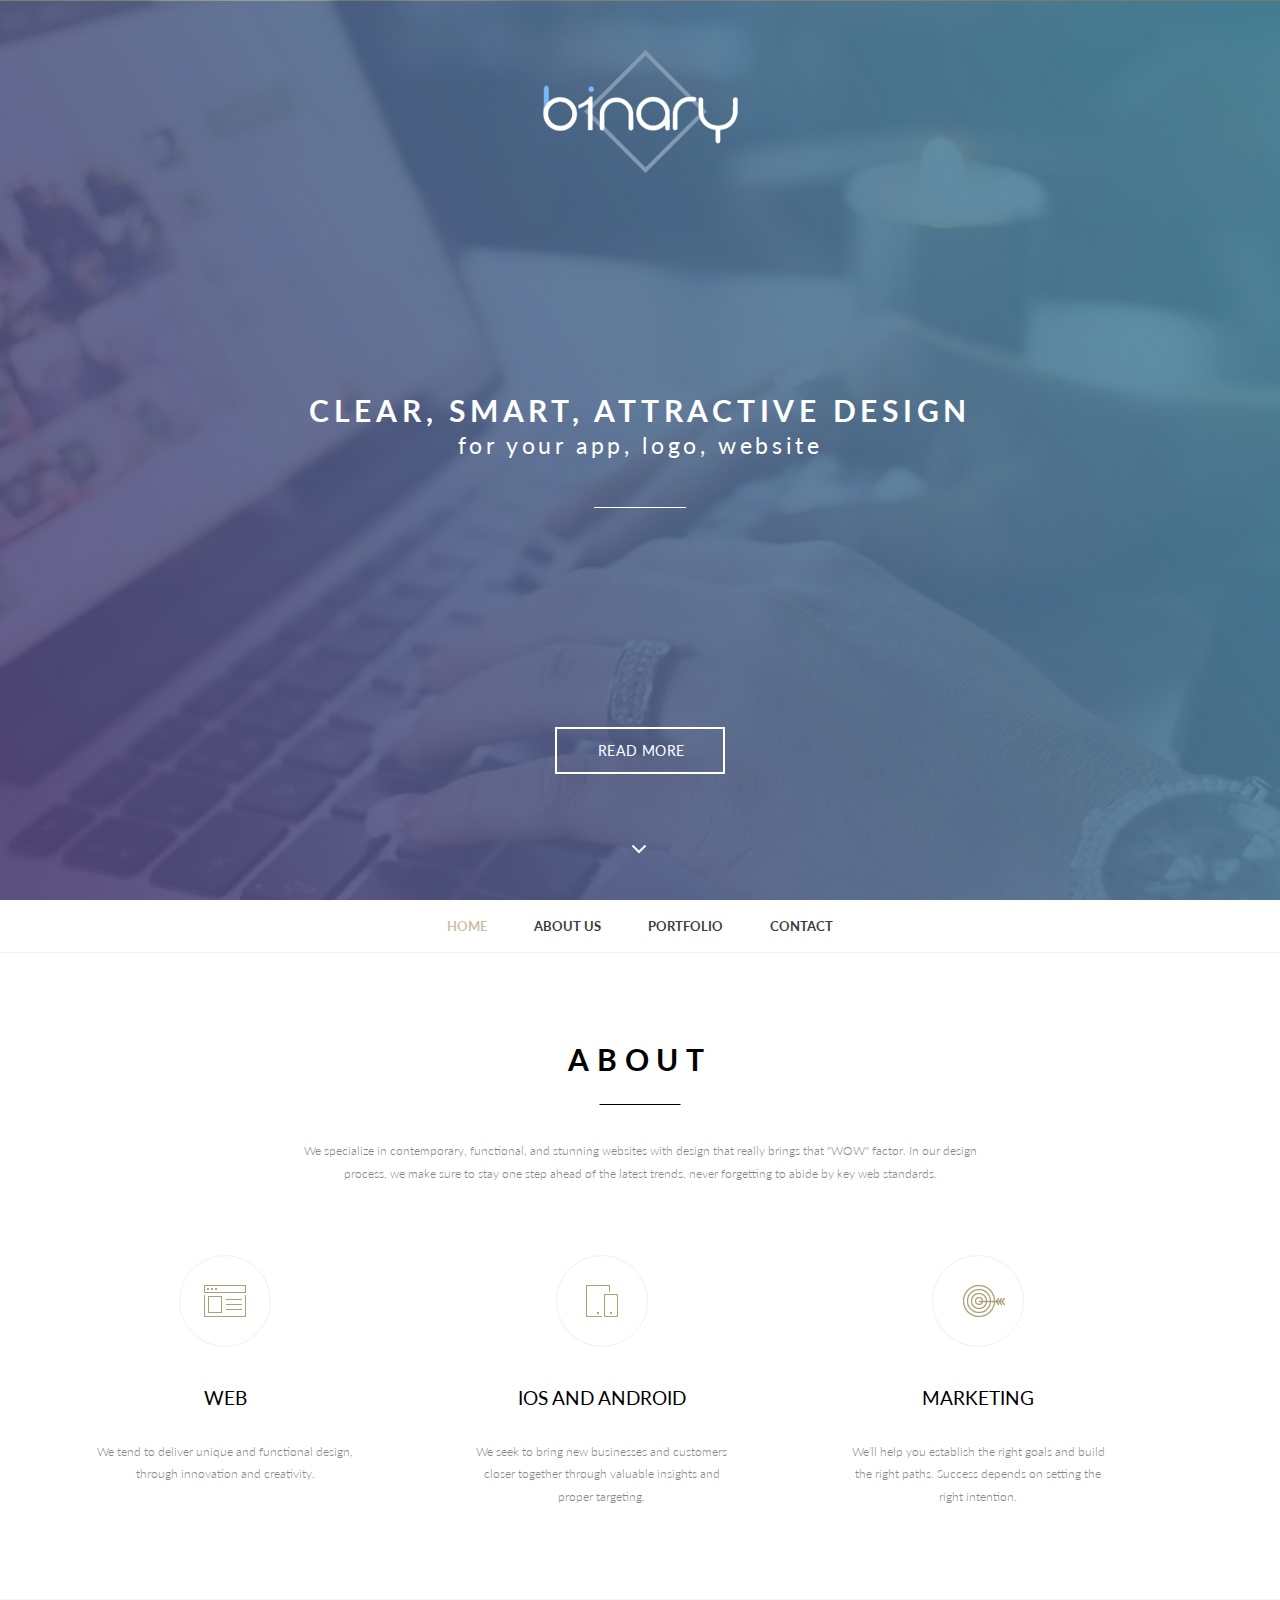
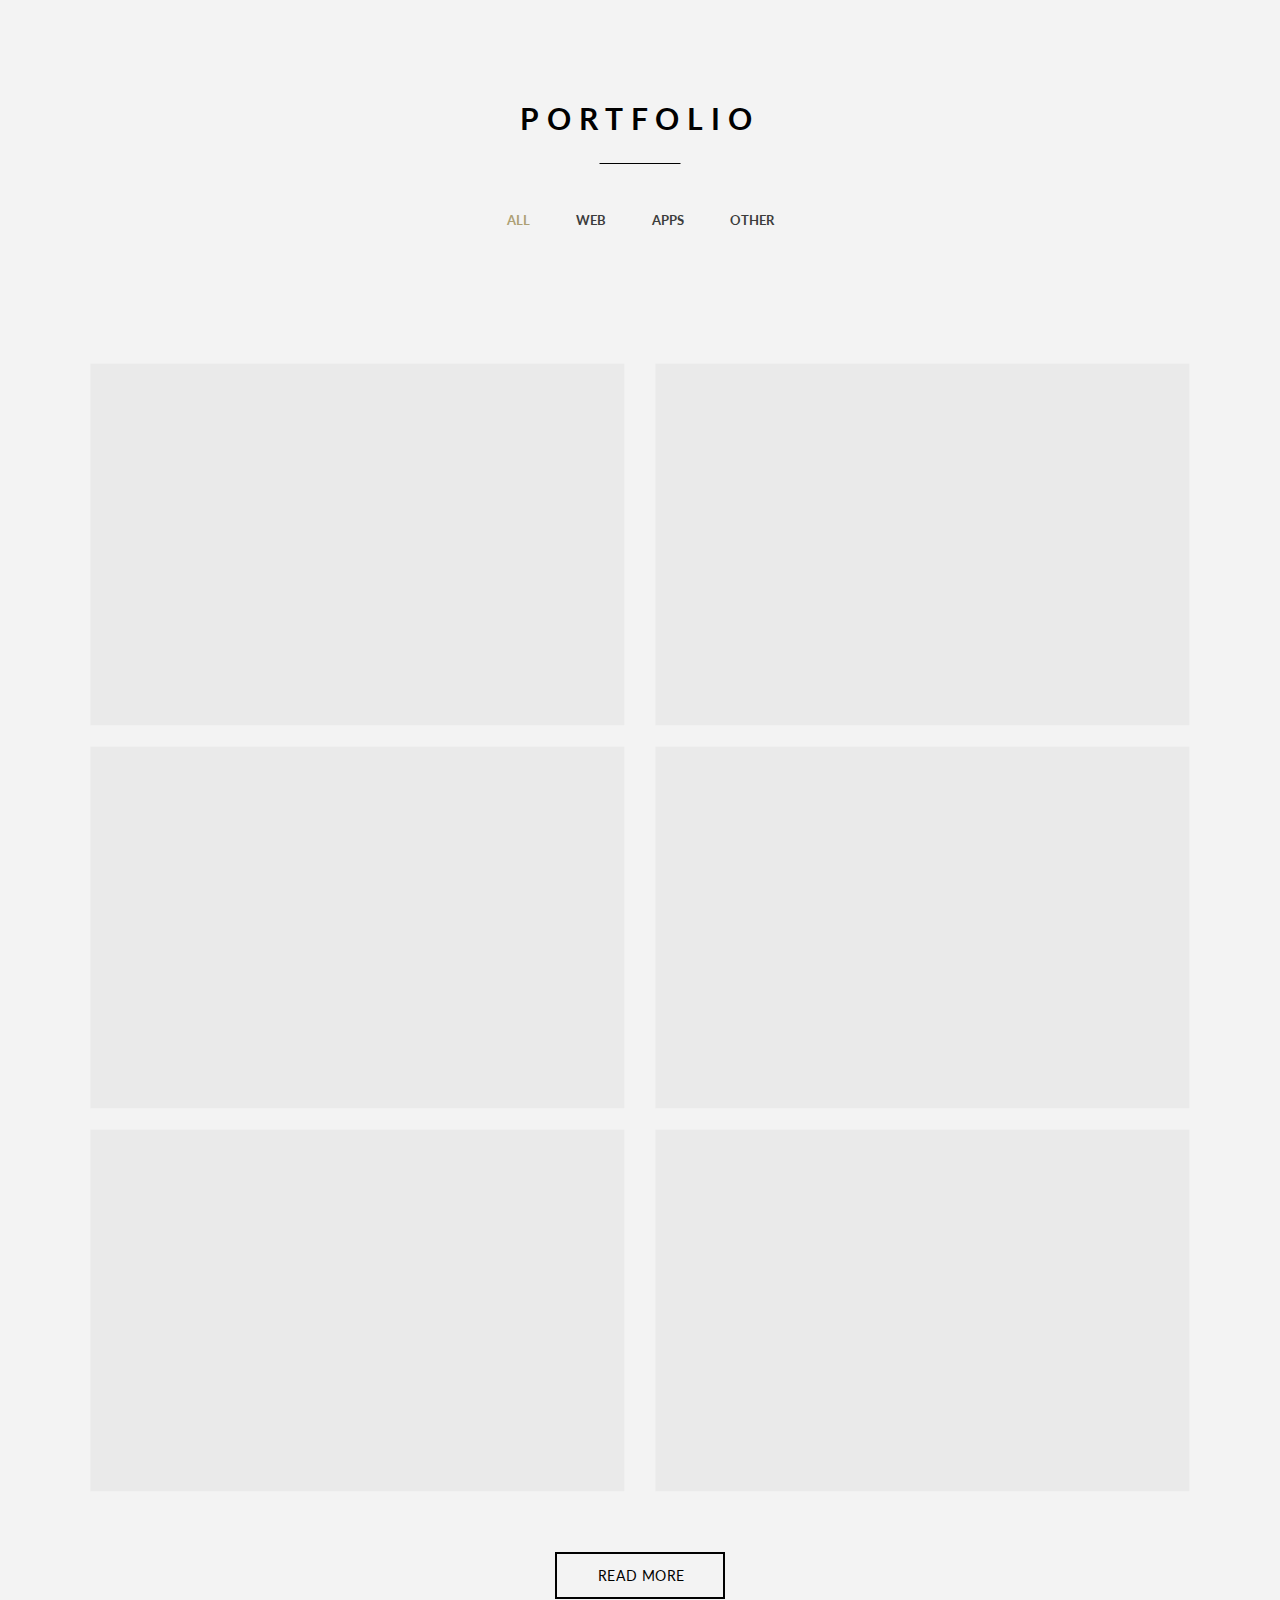
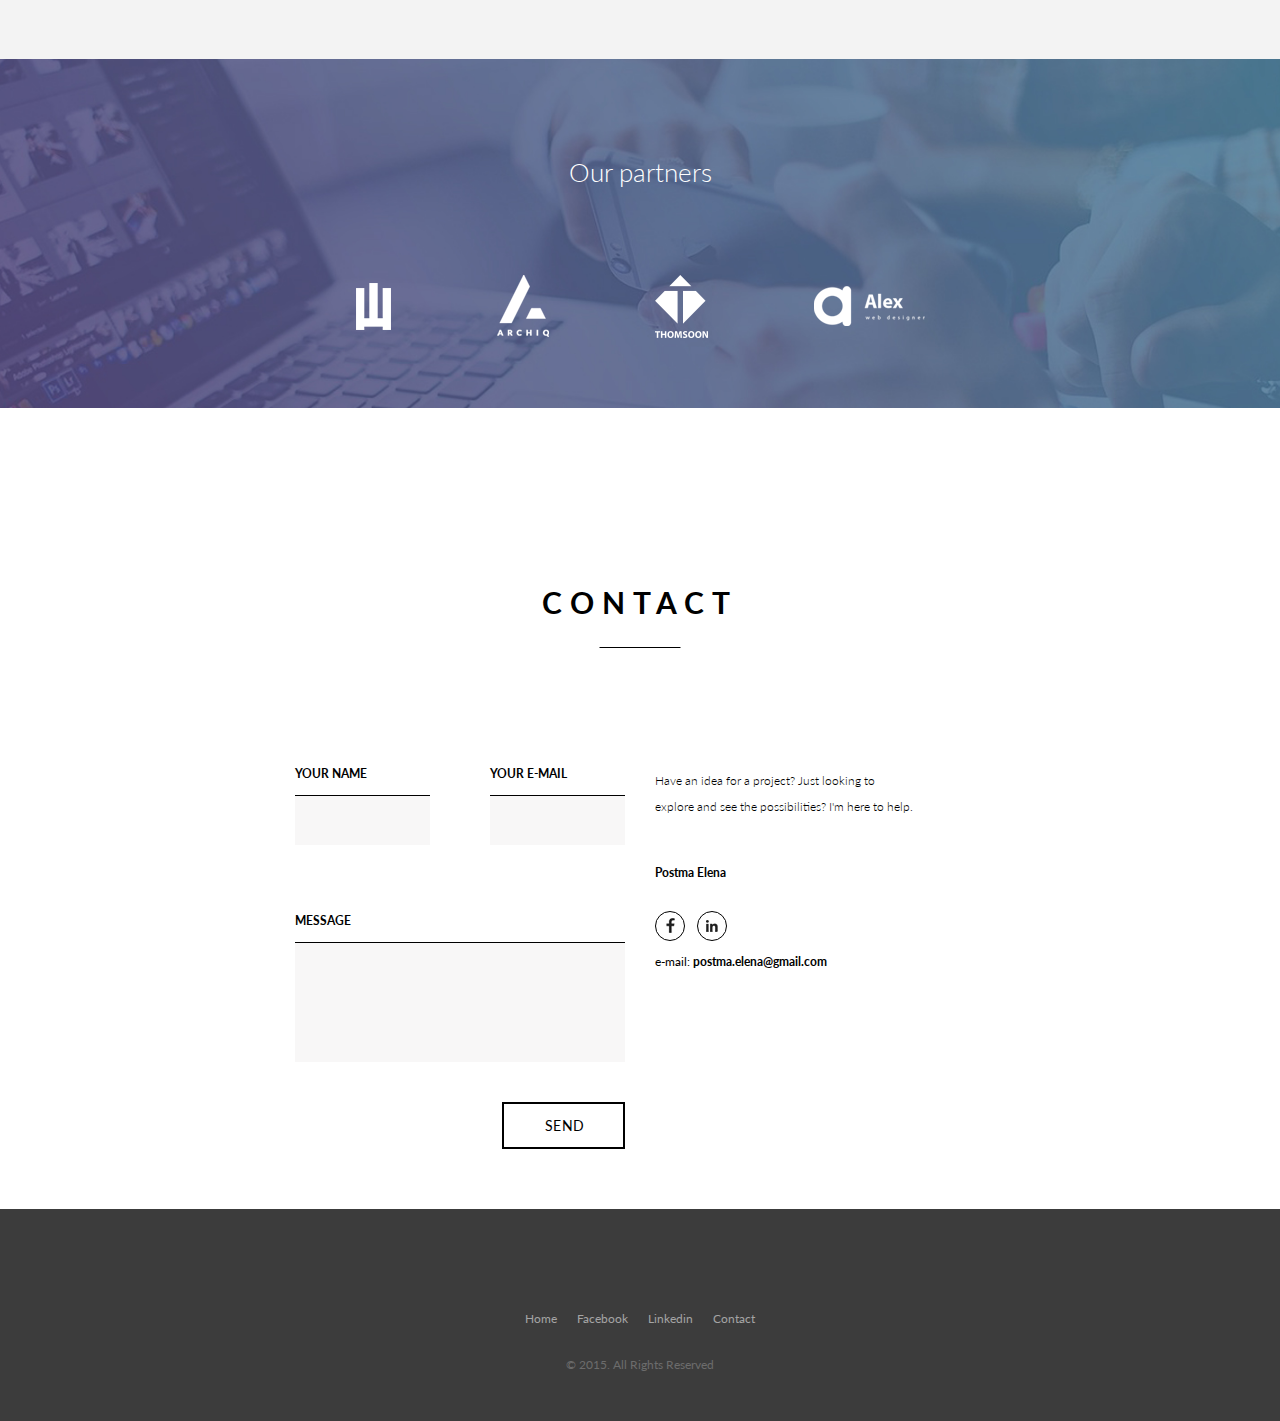
==== index.html @ f6d76196 "Add files via upload" ====
<!DOCTYPE html>
<html lang="en">

<head>
	<title>HomePage</title>
	<meta charset="UTF-8">
	<meta http-equiv="X-UA-Compatible" content="IE=edge">
	<meta name="format-detection" content="telephone=no">
	<link rel="stylesheet" href="css/style.css">
	<meta name="viewport" content="width=device-width, initial-scale=1.0">
</head>

<body>
	<div class="wrapper">
		<div class="mainblock">
			<div class="mainblock__content">
				<div class="container">
					<a href="" class="mainblock__logo"><img src="img/item/logo.png" alt=""></a>
					<div class="mainblock__text">
						<div class="mainblock__title">Clear, smart, attractive design</div>
						<div class="mainblock__subtitle">for your app, logo, website</div>
					</div>
					<div class="mainblock__footer">
						<a href="" class="mainblock__btn btn btn_w"><span>READ MORE</span></a>
						<a href="" class="mainblock__arrow"></a>
					</div>
				</div>
			</div>
			<div class="mainblock__bg ibg"><img src="img/BG/bigBG.jpg" alt=""></div>
			<div class="content">
				<div class="menu">
					<div class="container">
						<div class="menu__items">
							<ul class="menu__list">
								<li><a href="" class="menu__link menu__link_active">HOME</a></li>
								<li><a href="" class="menu__link">ABOUT US</a></li>
								<li><a href="" class="menu__link">PORTFOLIO</a></li>
								<li><a href="" class="menu__link">CONTACT</a></li>
							</ul>
						</div>
					</div>
				</div>
				<div class="about">
					<div class="container">
						<div class="about__header-block header-block">
							<div class="header-block__title">ABOUT</div>
							<div class="header-block__subtitle">We specialize in contemporary, functional, and stunning
								websites with design that really brings that "WOW" factor.
								In our design process, we make sure to stay one step ahead of the latest trends,
								never forgetting to abide by key web standards.</div>
						</div>
						<div class="about__body">
							<div class="about__row">
								<div class="about__column">
									<div class="about__item">
										<div class="about__icon"><img src="img/item/middleL.png" alt=""></div>
										<div class="about__title">WEB</div>
										<div class="about__text">We tend to deliver unique and
											functional design, through
											innovation and creativity.</div>
									</div>
								</div>
								<div class="about__column">
									<div class="about__item">
										<div class="about__icon"><img src="img/item/middlec.png" alt=""></div>
										<div class="about__title">iOS AND ANDROID</div>
										<div class="about__text">We seek to bring new businesses and
											customers closer together through valuable
											insights and proper targeting.</div>
									</div>
								</div>
								<div class="about__column">
									<div class="about__item">
										<div class="about__icon about__icon_r"><img src="img/item/middleRpsd.png" alt=""></div>
										<div class="about__title">MARKETING</div>
										<div class="about__text">We’ll help you establish the right goals
											and build the right paths. Success depends
											on setting the right intention.</div>
									</div>
								</div>
							</div>
						</div>
					</div>
				</div>
				<div class="portfolio">
					<div class="container">
						<div class="portfolio__header-block header-block">
							<div class="header-block__title">PORTFOLIO</div>
						</div>
						<nav class="portfolio__filter filter">
							<ul class="filter__list">
								<li data-filter="1" class="filter__item active">ALL</li>
								<li data-filter="2" class="filter__item">WEB</li>
								<li data-filter="3" class="filter__item">APPS</li>
								<li data-filter="4" class="filter__item">OTHER</li>
							</ul>
						</nav>
						<div class="portfolio__row gallery">
							<div class="portfolio__column f_2"><a href="img/item/block.png" class="portfolio__item"><img
										src="img/item/block.png" alt=""></a></div>
							<div class="portfolio__column f_2"><a href="img/item/block.png" class="portfolio__item"><img
										src="img/item/block.png" alt=""></a></div>
							<div class="portfolio__column f_3"><a href="img/item/block.png" class="portfolio__item"><img
										src="img/item/block.png" alt=""></a></div>
							<div class="portfolio__column f_3"><a href="img/item/block.png" class="portfolio__item"><img
										src="img/item/block.png" alt=""></a></div>
							<div class="portfolio__column f_3"><a href="img/item/block.png" class="portfolio__item"><img
										src="img/item/block.png" alt=""></a></div>
							<div class="portfolio__column f_4"><a href="img/item/block.png" class="portfolio__item"><img
										src="img/item/block.png" alt=""></a></div>
						</div>
						<div class="portfolio__footer">
							<a href="" class="portfolio__btn btn btn_b"><span>READ MORE</span></a>
						</div>
					</div>
				</div>
				<div class="partners">
					<div class="container">
						<div class="partners__title">Our partners</div>
						<div class="partners__row">
							<div class="partners__column">
								<div class="partners__item"><img src="img/item/bottomL.png" alt=""></div>
							</div>
							<div class="partners__column">
								<div class="partners__item"><img src="img/item/bottomLC.png" alt=""></div>
							</div>
							<div class="partners__column">
								<div class="partners__item"><img src="img/item/bottomCR.png" alt=""></div>
							</div>
							<div class="partners__column">
								<div class="partners__item"><img src="img/item/bottomR.png" alt=""></div>
							</div>
						</div>
					</div>
				</div>
				<div class="contacts">
					<div class="container">
						<div class="contacts__header-block header-block">
							<div class="header-block__title">CONTACT</div>
						</div>
						<div class="contacts__body">
							<div class="contacts__column">
								<form action="" method="post" class='contacts__form form-contacts'>
									<div class="form-contacts__row">
										<div class="form-contacts__input">
											<div class="form-contacts__lable">YOUR NAME</div>
											<div class="form-contacts__column">
												<input type="text" data-value="" autocomplete="off" name="name" class="input req">
											</div>
										</div>
										<div class="form-contacts__input">
											<div class="form-contacts__lable">YOUR E-MAIL</div>
											<div class="form-contacts__column">
												<input type="text" data-value="" autocomplete="off" name="email"
													class="input req email">
											</div>
										</div>
									</div>
									<div class="form-contacts__input">
										<div class="form-contacts__lable form-contacts__lable_n">MESSAGE</div>
										<textarea data-value="" autocomplete="off" name="name" class="input"></textarea>
									</div>
									<button type="submit" class="form__btn btn btn_b"><span>SEND</span></button>
								</form>
							</div>
							<div class="contacts__column">
								<div class="contacts__content">
									<div class="contacts__text">Have an idea for a project? Just looking to
										explore and see the possibilities?
										I'm here to help.</div>
									<div class="contacts__name">Postma Elena</div>
									<div class="contacts__items">
										<a href="" class="contacts__item"><img src="img/item/F.png" alt=""></a>
										<a href="" class="contacts__item"><img src="img/item/in.png" alt=""></a>
									</div>
									<div class="contacts__email">e-mail: <a
											href="mailto:postma.elena@gmail.com">postma.elena@gmail.com</a></div>
								</div>
							</div>
						</div>
					</div>
				</div>
<footer class="footer ">
	<div class="container">
		<div class="footer__body">
			<div class="footer__logo"><img src="img/item/logofooter.png" alt=""></div>
			<ul class="footer__list">
				<li><a href="" class="footer__link">Home</a></li>
				<li><a href="" class="footer__link">Facebook</a></li>
				<li><a href="" class="footer__link">Linkedin</a></li>
				<li><a href="" class="footer__link">Contact</a></li>
			</ul>
			<div class="footer__text">© 2015. All Rights Reserved </div>
		</div>
	</div>
</footer>			</div>
		</div>
		<script src="https://code.jquery.com/jquery-3.4.1.slim.min.js"></script>
<script src="js/baguetteBox.js"></script>
<script src="js/main.js"></script></body>

</html>
---- css/style.css ----
@import url("https://fonts.googleapis.com/css2?family=Lato:ital,wght@0,300;0,400;0,900;1,700&display=swap");
* {
  padding: 0px 0px 0px 0px;
  margin: 0px 0px 0px 0px;
  border: 0px;
}

*,
*::before,
*::after {
  -wedkit-box-sizing: border-box;
  -webkit-box-sizing: border-box;
          box-sizing: border-box;
}

:focus,
:active {
  outline: none;
}

a:focus,
a:active {
  outline: none;
}

nav,
footer,
head,
aside {
  display: block;
}

html,
body {
  height: 100%;
  margin: 0;
  padding: 0;
  min-width: 320px;
  position: relative;
  color: #000;
  width: 100%;
  font-size: 100%;
  line-height: 1;
  font-size: 14px;
  -ms-text-size-adjust: 100%;
  -moz-text-size-adjust: 100%;
  -webkit-text-size-adjust: 100%;
}

body {
  font-size: 100%;
  line-height: 1;
  font-size: 14px;
}

input,
button,
textarea {
  font-family: inherit;
}

input::-ms-clear {
  display: none;
}

button {
  cursor: pointer;
}

button::-moz-focus-inner {
  padding: 0px 0px 0px 0px;
  border: 0px;
}

a,
a:visited {
  text-decoration: none;
}

a:hover {
  text-decoration: none;
}

ul li {
  list-style: none;
}

img {
  vertical-align: top;
}

h1,
h2,
h3,
h4,
h5,
h6 {
  font-size: inherit;
  font-weight: 400;
}

.wrapper {
  font-family: "Lato";
  width: 100%;
  min-height: 100%;
  overflow: auto;
  display: -webkit-box;
  display: -ms-flexbox;
  display: flex;
  font-size: 0;
  -webkit-box-orient: vertical;
  -webkit-box-direction: normal;
      -ms-flex-direction: column;
          flex-direction: column;
}

.container {
  max-width: 1100px;
  margin: 0 auto;
  width: 100%;
}
@media (max-width: 1112px) {
  .container {
    max-width: 970px;
  }
}
@media (max-width: 992.98px) {
  .container {
    max-width: 750px;
  }
}
@media (max-width: 767.98px) {
  .container {
    max-width: none;
    padding: 0 10px;
  }
}

input[type=text],
input[type=email],
input[type=tel],
textarea {
  -webkit-appearance: none;
  -moz-appearance: none;
  appearance: none;
}

.input {
  border-top: 1px solid #000;
  background: #f8f7f7;
  height: 50px;
  border-radius: 0 !important;
  width: 100%;
  display: block;
  padding: 0px 20px;
  font-size: 0.937rem;
}
.input:focus {
  border-top: 1px solid blue;
}
.input.err {
  border-top: 1px solid red;
}

textarea.input {
  resize: none;
  padding: 10px 20px;
  height: 120px;
}

.btn {
  display: -moz-inline-flex;
  display: -ms-inline-flex;
  display: -o-inline-flex;
  display: -webkit-inline-box;
  display: -ms-inline-flexbox;
  display: inline-flex;
  background: transparent;
  -webkit-box-pack: center;
      -ms-flex-pack: center;
          justify-content: center;
  -webkit-box-align: center;
      -ms-flex-align: center;
          align-items: center;
  height: 47px;
  font-size: 1rem;
  position: relative;
  line-height: 45px;
  letter-spacing: 0.041rem;
  padding: 0px 38px 0px 41px;
  text-transform: uppercase;
}
.btn span {
  position: relative;
  z-index: 1;
}
.btn::before {
  content: "";
  position: absolute;
  top: 0;
  left: 0;
  width: 100%;
  height: 100%;
  -webkit-transform: scale(0);
  transform: scale(0);
  -webkit-transition: all 0.3s ease 0s;
  transition: all 0.3s ease 0s;
}
.btn_w {
  color: #fff;
  border: 2px solid #fff;
}
.btn_w::before {
  background: #eaeaea;
}
.btn_w:hover {
  color: #000;
  bottom: 5px;
  -webkit-box-shadow: 1px 5px 0 #eaeaea;
          box-shadow: 1px 5px 0 #eaeaea;
}
.btn_w:hover::before {
  -webkit-transform: scale(1);
  transform: scale(1);
}
.btn_w:active {
  bottom: 0;
  -webkit-box-shadow: 0 1px 0 #eaeaea;
          box-shadow: 0 1px 0 #eaeaea;
}
.btn_b {
  color: #000;
  border: 2px solid #000;
}
.btn_b::before {
  background: #333;
}
.btn_b:hover {
  color: #fff;
  bottom: 5px;
  -webkit-box-shadow: 1px 5px 0 #333;
          box-shadow: 1px 5px 0 #333;
}
.btn_b:hover::before {
  -webkit-transform: scale(1);
  transform: scale(1);
}
.btn_b:active {
  bottom: 0;
  -webkit-box-shadow: 0 1px 0 #333;
          box-shadow: 0 1px 0 #333;
}
@media (max-width: 767.98px) {
  .btn_b {
    display: block;
    width: 100%;
  }
}

/*.check {
	position: relative;
	padding-left: 25px;
	color: #5f5f5f;
	line-height: 18px;
	cursor: pointer;
	input {
		display: none;
	}
	&::before {
		content: "";
		left: 0;
		top: 0;
		width: 18px;
		height: 18px;
		border: 1px solid #000;
		position: absolute;
	}
	&:active {
		&::before {
			background: url("") 0 0 no-repeat;
		}
	}
}*/
.ibg {
  background-position: center;
  background-size: cover;
  background-repeat: no-repeat;
  position: relative;
}

.ibg img {
  width: 0;
  height: 0;
  position: fixed;
  top: 0;
  left: 0;
  opacity: 0;
  visibility: hidden;
}

.mainblock {
  position: absolute;
  top: 0;
  left: 0;
  width: 100%;
  height: 100%;
  display: -webkit-box;
  display: -ms-flexbox;
  display: flex;
  font-size: 0;
  -webkit-box-orient: vertical;
  -webkit-box-direction: normal;
      -ms-flex-direction: column;
          flex-direction: column;
}
.mainblock__content {
  position: absolute;
  top: 0;
  left: 0;
  width: 100%;
  height: 100%;
  display: -webkit-box;
  display: -ms-flexbox;
  display: flex;
  font-size: 0;
  -webkit-box-pack: center;
      -ms-flex-pack: center;
          justify-content: center;
  z-index: 2;
}
.mainblock__logo img {
  max-width: 100%;
}
.mainblock__text {
  color: #fff;
  position: relative;
  padding: 0px 0px 45px 0px;
  margin: 30px 0px;
}
.mainblock__text:after {
  content: "";
  position: absolute;
  bottom: 0;
  left: 50%;
  width: 6.562rem;
  height: 0.125rem;
  -webkit-transform: translate3d(-50%, 0, 0);
          transform: translate3d(-50%, 0, 0);
  background: #fff;
}
.mainblock__title {
  font-size: 2.125rem;
  line-height: 1.25;
  font-weight: 700;
  letter-spacing: 0.339rem;
  text-transform: uppercase;
}
@media screen and (max-width: 767.98px), screen and (max-height: 600px) {
  .mainblock__title {
    font-size: 1.562rem;
    line-height: 1.25;
  }
}
.mainblock__subtitle {
  font-size: 1.625rem;
  line-height: 1.528;
  letter-spacing: 0.259rem;
}
.mainblock__footer {
  display: -moz-inline-flex;
  display: -ms-inline-flex;
  display: -o-inline-flex;
  display: -webkit-inline-box;
  display: -ms-inline-flexbox;
  display: inline-flex;
  -webkit-box-orient: vertical;
  -webkit-box-direction: normal;
      -ms-flex-direction: column;
          flex-direction: column;
  -webkit-box-align: center;
      -ms-flex-align: center;
          align-items: center;
}
.mainblock__arrow {
  display: block;
  position: relative;
  margin: 76px 0px 0px 0px;
  -webkit-animation: arrow 2s infinite ease alternate;
          animation: arrow 2s infinite ease alternate;
}
@media (max-width: 767.98px) {
  .mainblock__arrow {
    margin: 25px 0px 0px 0px;
  }
}
.mainblock__arrow:before {
  content: "";
  position: absolute;
  bottom: 0;
  left: 0;
  width: 10px;
  height: 2px;
  background: #fff;
  -webkit-transform: rotate(45deg);
  transform: rotate(45deg);
  margin: 0px 0px 0px -9px;
}
.mainblock__arrow:after {
  content: "";
  position: absolute;
  bottom: 0;
  left: 0;
  width: 10px;
  height: 2px;
  background: #fff;
  margin: 0px 0px 0px -3px;
  -webkit-transform: rotate(-45deg);
  transform: rotate(-45deg);
}
@-webkit-keyframes arrow {
  0% {
    top: 0;
  }
  100% {
    top: 20px;
  }
}
@keyframes arrow {
  0% {
    top: 0;
  }
  100% {
    top: 20px;
  }
}
.mainblock__bg {
  -webkit-box-flex: 1;
      -ms-flex: 1 0 100%;
          flex: 1 0 100%;
  height: 100%;
}

.mainblock__content .container {
  text-align: center;
  padding: 50px 0px;
  display: -webkit-box;
  display: -ms-flexbox;
  display: flex;
  font-size: 0;
  -webkit-box-orient: vertical;
  -webkit-box-direction: normal;
      -ms-flex-direction: column;
          flex-direction: column;
  -webkit-box-pack: justify;
      -ms-flex-pack: justify;
          justify-content: space-between;
  overflow: auto;
}
@media screen and (max-width: 767.98px), screen and (max-height: 600px) {
  .mainblock__content .container {
    padding: 30px 0px;
  }
}

.menu {
  padding: 20px 0px;
  position: relative;
}
.menu:after {
  content: "";
  position: absolute;
  bottom: 0;
  left: 0;
  width: 100%;
  height: 1px;
  background: #f2f2f2;
}
.menu__list {
  display: -webkit-box;
  display: -ms-flexbox;
  display: flex;
  font-size: 0;
  -webkit-box-pack: center;
      -ms-flex-pack: center;
          justify-content: center;
  -webkit-box-align: center;
      -ms-flex-align: center;
          align-items: center;
}
.menu__list li {
  margin: 0px 47px 0px 0px;
}
.menu__list li:last-child {
  margin: 0;
}
@media (max-width: 767.98px) {
  .menu__list li {
    margin: 0px 30px 0px 0px;
  }
}
@media (max-width: 479.98px) {
  .menu__list li {
    -webkit-box-flex: 1;
        -ms-flex: 1 0 50%;
            flex: 1 0 50%;
    margin: 0;
    padding: 0px 0px 25px 0px;
  }
  .menu__list li:nth-child(3), .menu__list li:nth-child(4) {
    padding: 0;
  }
}
@media (max-width: 479.98px) {
  .menu__list {
    -ms-flex-wrap: wrap;
        flex-wrap: wrap;
    text-align: center;
  }
}
.menu__link {
  font-size: 0.937rem;
  text-transform: uppercase;
  color: #3c3c3c;
  font-weight: 700;
  -webkit-transition: all 0.3s ease 0s;
  transition: all 0.3s ease 0s;
}
.menu__link:hover {
  color: #c9c1a7;
}
.menu__link_active {
  color: #c9c1a7;
}

.content {
  background: #fff;
  z-index: 50;
  position: relative;
}

.about {
  padding: 92px 0px 60px 0px;
}
@media (max-width: 992.98px) {
  .about {
    padding: 50px 0px;
  }
}
@media (max-width: 767.98px) {
  .about {
    padding: 30px 0px;
  }
}
.about__body {
  margin: 70px 0px 0px 0px;
}
@media (max-width: 992.98px) {
  .about__body {
    margin: 40px 0px 0px 0px;
  }
}
@media (max-width: 767.98px) {
  .about__body {
    margin: 25px 0px 0px 0px;
  }
}
.about__item {
  max-width: 270px;
}
@media (max-width: 767.98px) {
  .about__item {
    max-width: none;
  }
}
.about__row {
  display: -webkit-box;
  display: -ms-flexbox;
  display: flex;
  font-size: 0;
  -webkit-box-pack: center;
      -ms-flex-pack: center;
          justify-content: center;
  margin: 0px -15px;
  text-align: center;
}
@media (max-width: 992.98px) {
  .about__row {
    margin: 0px -10px;
  }
}
@media (max-width: 767.98px) {
  .about__row {
    display: block;
  }
}
.about__column {
  -webkit-box-flex: 1;
      -ms-flex: 1 0 33.333%;
          flex: 1 0 33.333%;
  padding: 0px 15px 30px 15px;
}
@media (max-width: 992.98px) {
  .about__column {
    padding: 0px 10px 30px 10px;
  }
}
@media (max-width: 767.98px) {
  .about__column:last-child {
    padding: 0px 15px;
  }
}
.about__icon {
  display: -moz-inline-flex;
  display: -ms-inline-flex;
  display: -o-inline-flex;
  display: -webkit-inline-box;
  display: -ms-inline-flexbox;
  display: inline-flex;
  -webkit-box-pack: center;
      -ms-flex-pack: center;
          justify-content: center;
  -webkit-box-align: center;
      -ms-flex-align: center;
          align-items: center;
  border: 1px solid #f0f0f0;
  border-radius: 50%;
  width: 92px;
  height: 92px;
}
.about__icon_r img {
  position: relative;
  left: 6px;
}
.about__title {
  font-size: 1.375rem;
  color: #000;
  text-transform: uppercase;
  margin: 41px 0px 33px 0px;
}
@media (max-width: 767.98px) {
  .about__title {
    margin: 20px 0px 15px 0px;
  }
}
.about__text {
  font-size: 0.875rem;
  color: #868585;
  line-height: 1.857;
  font-weight: 300;
}

.header-block {
  text-align: center;
}
.header-block__title {
  position: relative;
  font-size: 2.125rem;
  font-weight: 700;
  letter-spacing: 0.559rem;
  text-transform: uppercase;
  padding: 0px 0px 30px 0px;
}
.header-block__title:after {
  content: "";
  position: absolute;
  bottom: 0;
  left: 50%;
  width: 81px;
  height: 1px;
  background: #000;
  -webkit-transform: translate3d(-50%, 0, 0);
          transform: translate3d(-50%, 0, 0);
}
.header-block__subtitle {
  font-size: 0.875rem;
  color: #868585;
  line-height: 1.857;
  font-weight: 300;
  padding: 35px 0px 0px 0px;
  max-width: 700px;
  margin: 0 auto;
}

.portfolio {
  text-align: center;
  background: #f3f3f3;
  padding: 105px 0px 60px 0px;
}
@media (max-width: 992.98px) {
  .portfolio {
    padding: 50px 0px 60px 0px;
  }
}
@media (max-width: 767.98px) {
  .portfolio {
    padding: 30px 0px 30px 0px;
  }
}
.portfolio__header-block {
  margin: 0px 0px 50px 0px;
}
@media (max-width: 767.98px) {
  .portfolio__header-block {
    margin: 0px 0px 30px 0px;
  }
}
.portfolio__row {
  display: -webkit-box;
  display: -ms-flexbox;
  display: flex;
  font-size: 0;
  -ms-flex-wrap: wrap;
      flex-wrap: wrap;
  -webkit-box-pack: center;
      -ms-flex-pack: center;
          justify-content: center;
  -webkit-box-align: center;
      -ms-flex-align: center;
          align-items: center;
  margin: 0px -15px;
  padding: 0px 0px 50px 0px;
}
@media (max-width: 992.98px) {
  .portfolio__row {
    margin: 0px -10px;
  }
}
@media (max-width: 767.98px) {
  .portfolio__row {
    padding: 0px 0px 20px 0px;
  }
}
.portfolio__column {
  -webkit-box-flex: 0;
      -ms-flex: 0 1 50%;
          flex: 0 1 50%;
  padding: 10px 15px;
}
.portfolio__column img {
  max-width: 100%;
}
@media (max-width: 767.98px) {
  .portfolio__column {
    -webkit-box-flex: 1;
        -ms-flex: 1 1 100%;
            flex: 1 1 100%;
  }
}
@media (max-width: 992.98px) {
  .portfolio__column {
    padding: 10px 10px;
  }
}

.filter {
  margin: 0px 0px 126px 0px;
}
@media (max-width: 992.98px) {
  .filter {
    margin: 0px 0px 50px 0px;
  }
}
@media (max-width: 767.98px) {
  .filter {
    margin: 0px 0px 20px 0px;
  }
}
.filter__list {
  display: -webkit-box;
  display: -ms-flexbox;
  display: flex;
  font-size: 0;
  -webkit-box-pack: center;
      -ms-flex-pack: center;
          justify-content: center;
  -webkit-box-align: center;
      -ms-flex-align: center;
          align-items: center;
}
.filter__item {
  font-size: 0.937rem;
  text-transform: uppercase;
  font-weight: 700;
  color: #3c3c3c;
  margin: 0px 46px 0px 0px;
  cursor: pointer;
}
.filter__item:last-child {
  margin: 0;
}
@media (max-width: 767.98px) {
  .filter__item {
    margin: 0px 25px 0px 0px;
  }
}
.filter__item.active {
  color: #ada074;
}

.partners {
  background: url("../img/BG/BG2.jpg") center/cover no-repeat;
  padding: 100px 0px 70px 0px;
  text-align: center;
}
@media (max-width: 992.98px) {
  .partners {
    padding: 80px 0px 60px 0px;
  }
}
@media (max-width: 767.98px) {
  .partners {
    padding: 40px 0px 30px 0px;
  }
}
.partners__title {
  font-size: 1.875rem;
  color: #fff;
  font-weight: 300;
  margin: 0px 0px 90px 0px;
}
@media (max-width: 767.98px) {
  .partners__title {
    margin: 0px 0px 50px 0px;
  }
}
@media (max-width: 479.98px) {
  .partners__title {
    margin: 0px 0px 30px 0px;
  }
}
.partners__row {
  display: -webkit-box;
  display: -ms-flexbox;
  display: flex;
  font-size: 0;
  -webkit-box-pack: center;
      -ms-flex-pack: center;
          justify-content: center;
  -webkit-box-align: center;
      -ms-flex-align: center;
          align-items: center;
  text-align: center;
}
@media (max-width: 767.98px) {
  .partners__row {
    -ms-flex-wrap: wrap;
        flex-wrap: wrap;
  }
}
.partners__column {
  padding: 0px 106px 0px 0px;
}
.partners__column:last-child {
  padding: 0;
}
@media (max-width: 767.98px) {
  .partners__column {
    -webkit-box-flex: 0;
        -ms-flex: 0 1 50%;
            flex: 0 1 50%;
    padding: 0px 0px 20px 0px;
  }
  .partners__column:nth-child(3), .partners__column:nth-child(4) {
    padding: 0;
  }
}

.contacts {
  padding: 180px 0px 60px 0px;
}
@media (max-width: 767.98px) {
  .contacts {
    padding: 60px 0px 30px 0px;
  }
}
.contacts__header-block {
  margin: 0px 0px 120px 0px;
}
@media (max-width: 767.98px) {
  .contacts__header-block {
    margin: 0px 0px 40px 0px;
  }
}
.contacts__body {
  display: -webkit-box;
  display: -ms-flexbox;
  display: flex;
  font-size: 0;
  margin: 0px -15px;
  max-width: 720px;
  margin: 0 auto;
}
@media (max-width: 767.98px) {
  .contacts__body {
    display: block;
    max-width: none;
  }
}
.contacts__column {
  -webkit-box-flex: 0;
      -ms-flex: 0 1 50%;
          flex: 0 1 50%;
  padding: 0px 15px;
}
.contacts__form {
  text-align: right;
}
.contacts__content {
  font-size: 0.875rem;
  max-width: 260px;
}
@media (max-width: 767.98px) {
  .contacts__content {
    max-width: none;
  }
}
.contacts__text {
  margin: 0px 0px 40px 0px;
  font-weight: 300;
  line-height: 1.857rem;
}
@media (max-width: 767.98px) {
  .contacts__text {
    margin: 20px 0px 15px 0px;
  }
}
.contacts__name {
  font-weight: 700;
  line-height: 1.857rem;
  margin: 0px 0px 25px 0px;
}
@media (max-width: 767.98px) {
  .contacts__name {
    margin: 0px 0px 15px 0px;
  }
}
.contacts__items {
  display: -webkit-box;
  display: -ms-flexbox;
  display: flex;
  font-size: 0;
}
.contacts__item {
  display: -webkit-box;
  display: -ms-flexbox;
  display: flex;
  font-size: 0;
  -webkit-box-pack: center;
      -ms-flex-pack: center;
          justify-content: center;
  -webkit-box-align: center;
      -ms-flex-align: center;
          align-items: center;
  margin: 0px 12px 15px 0px;
  width: 30px;
  height: 30px;
  border: 1px solid #000;
  border-radius: 50%;
}
.contacts__email a {
  color: #000;
  font-weight: 700;
}
.contacts__email a:hover {
  text-decoration: underline;
}

.form-contacts__row {
  display: -webkit-box;
  display: -ms-flexbox;
  display: flex;
  font-size: 0;
  margin: 0px -30px 70px -30px;
}
@media (max-width: 767.98px) {
  .form-contacts__row {
    margin: 0px -15px 30px -15px;
  }
}
.form-contacts__lable {
  font-size: 0.875rem;
  font-weight: 700;
  text-align: left;
  padding: 0px 0px 0px 30px;
  margin: 0px 0px 15px 0px;
}
@media (max-width: 767.98px) {
  .form-contacts__lable {
    padding: 0px 0px 0px 15px;
  }
}
.form-contacts__lable_n {
  padding: 0;
}
.form-contacts__input {
  width: 100%;
}
.form-contacts__column {
  -webkit-box-flex: 0;
      -ms-flex: 0 1 50%;
          flex: 0 1 50%;
  padding: 0px 30px;
}
@media (max-width: 767.98px) {
  .form-contacts__column {
    padding: 0px 15px;
  }
}

.form__btn {
  margin: 40px 0px 0px 0px;
}

.footer {
  background: #3c3c3c;
  padding: 50px 0px;
}
@media (max-width: 767.98px) {
  .footer {
    padding: 20px 0px;
  }
}
.footer__body {
  text-align: center;
  font-size: 0.875rem;
}
.footer__logo {
  margin: 0px 0px 42px 0px;
}
@media (max-width: 767.98px) {
  .footer__logo {
    margin: 0px 0px 20px 0px;
  }
}
.footer__logo img {
  max-width: 100%;
}
.footer__list {
  display: -webkit-box;
  display: -ms-flexbox;
  display: flex;
  font-size: 0;
  -webkit-box-pack: center;
      -ms-flex-pack: center;
          justify-content: center;
  -webkit-box-align: center;
      -ms-flex-align: center;
          align-items: center;
  margin: 0px 0px 33px 0px;
}
@media (max-width: 767.98px) {
  .footer__list {
    margin: 0px 0px 20px 0px;
  }
}
.footer__list li {
  margin: 0px 20px 0px 0px;
}
.footer__list li:last-child {
  margin: 0;
}
.footer__link {
  font-size: 0.875rem;
  color: #a4a4a4;
}
.footer__text {
  color: #6c6c6c;
}

/*!
 * baguetteBox.js
 * @author  feimosi
 * @version %%INJECT_VERSION%%
 * @url https://github.com/feimosi/baguetteBox.js
 */
#baguetteBox-overlay {
  display: none;
  opacity: 0;
  position: fixed;
  overflow: hidden;
  top: 0;
  left: 0;
  width: 100%;
  height: 100%;
  z-index: 1000000;
  background-color: #222;
  background-color: rgba(0, 0, 0, 0.8);
  -webkit-transition: opacity 0.5s ease;
  transition: opacity 0.5s ease;
}
#baguetteBox-overlay.visible {
  opacity: 1;
}
#baguetteBox-overlay .full-image {
  display: inline-block;
  position: relative;
  width: 100%;
  height: 100%;
  text-align: center;
}
#baguetteBox-overlay .full-image figure {
  display: inline;
  margin: 0;
  height: 100%;
}
#baguetteBox-overlay .full-image img {
  display: inline-block;
  width: auto;
  height: auto;
  max-height: 100%;
  max-width: 100%;
  vertical-align: middle;
  -webkit-box-shadow: 0 0 8px rgba(0, 0, 0, 0.6);
          box-shadow: 0 0 8px rgba(0, 0, 0, 0.6);
}
#baguetteBox-overlay .full-image figcaption {
  display: block;
  position: absolute;
  bottom: 0;
  width: 100%;
  text-align: center;
  line-height: 1.8;
  white-space: normal;
  color: #ccc;
  background-color: #000;
  background-color: rgba(0, 0, 0, 0.6);
  font-family: sans-serif;
}
#baguetteBox-overlay .full-image:before {
  content: "";
  display: inline-block;
  height: 50%;
  width: 1px;
  margin-right: -1px;
}

#baguetteBox-slider {
  position: absolute;
  left: 0;
  top: 0;
  height: 100%;
  width: 100%;
  white-space: nowrap;
  -webkit-transition: left 0.4s ease, -webkit-transform 0.4s ease;
  transition: left 0.4s ease, -webkit-transform 0.4s ease;
  transition: left 0.4s ease, transform 0.4s ease;
  transition: left 0.4s ease, transform 0.4s ease, -webkit-transform 0.4s ease;
}
#baguetteBox-slider.bounce-from-right {
  -webkit-animation: bounceFromRight 0.4s ease-out;
          animation: bounceFromRight 0.4s ease-out;
}
#baguetteBox-slider.bounce-from-left {
  -webkit-animation: bounceFromLeft 0.4s ease-out;
          animation: bounceFromLeft 0.4s ease-out;
}

@-webkit-keyframes bounceFromRight {
  0% {
    margin-left: 0;
  }
  50% {
    margin-left: -30px;
  }
  100% {
    margin-left: 0;
  }
}

@keyframes bounceFromRight {
  0% {
    margin-left: 0;
  }
  50% {
    margin-left: -30px;
  }
  100% {
    margin-left: 0;
  }
}
@-webkit-keyframes bounceFromLeft {
  0% {
    margin-left: 0;
  }
  50% {
    margin-left: 30px;
  }
  100% {
    margin-left: 0;
  }
}
@keyframes bounceFromLeft {
  0% {
    margin-left: 0;
  }
  50% {
    margin-left: 30px;
  }
  100% {
    margin-left: 0;
  }
}
.baguetteBox-button#previous-button, .baguetteBox-button#next-button {
  top: 50%;
  top: calc(50% - 30px);
  width: 44px;
  height: 60px;
}

.baguetteBox-button {
  position: absolute;
  cursor: pointer;
  outline: none;
  padding: 0;
  margin: 0;
  border: 0;
  border-radius: 15%;
  background-color: #323232;
  background-color: rgba(50, 50, 50, 0.5);
  color: #ddd;
  font: 1.6em sans-serif;
  -webkit-transition: background-color 0.4s ease;
  transition: background-color 0.4s ease;
}
.baguetteBox-button:focus, .baguetteBox-button:hover {
  background-color: rgba(50, 50, 50, 0.9);
}
.baguetteBox-button#next-button {
  right: 2%;
}
.baguetteBox-button#previous-button {
  left: 2%;
}
.baguetteBox-button#close-button {
  top: 20px;
  right: 2%;
  right: calc(2% + 6px);
  width: 30px;
  height: 30px;
}
.baguetteBox-button svg {
  position: absolute;
  left: 0;
  top: 0;
}

/*
    Preloader
    Borrowed from http://tobiasahlin.com/spinkit/
*/
.baguetteBox-spinner {
  width: 40px;
  height: 40px;
  display: inline-block;
  position: absolute;
  top: 50%;
  left: 50%;
  margin-top: -20px;
  margin-left: -20px;
}

.baguetteBox-double-bounce1,
.baguetteBox-double-bounce2 {
  width: 100%;
  height: 100%;
  border-radius: 50%;
  background-color: #fff;
  opacity: 0.6;
  position: absolute;
  top: 0;
  left: 0;
  -webkit-animation: bounce 2s infinite ease-in-out;
          animation: bounce 2s infinite ease-in-out;
}

.baguetteBox-double-bounce2 {
  -webkit-animation-delay: -1s;
          animation-delay: -1s;
}

@-webkit-keyframes bounce {
  0%, 100% {
    -webkit-transform: scale(0);
            transform: scale(0);
  }
  50% {
    -webkit-transform: scale(1);
            transform: scale(1);
  }
}

@keyframes bounce {
  0%, 100% {
    -webkit-transform: scale(0);
            transform: scale(0);
  }
  50% {
    -webkit-transform: scale(1);
            transform: scale(1);
  }
}
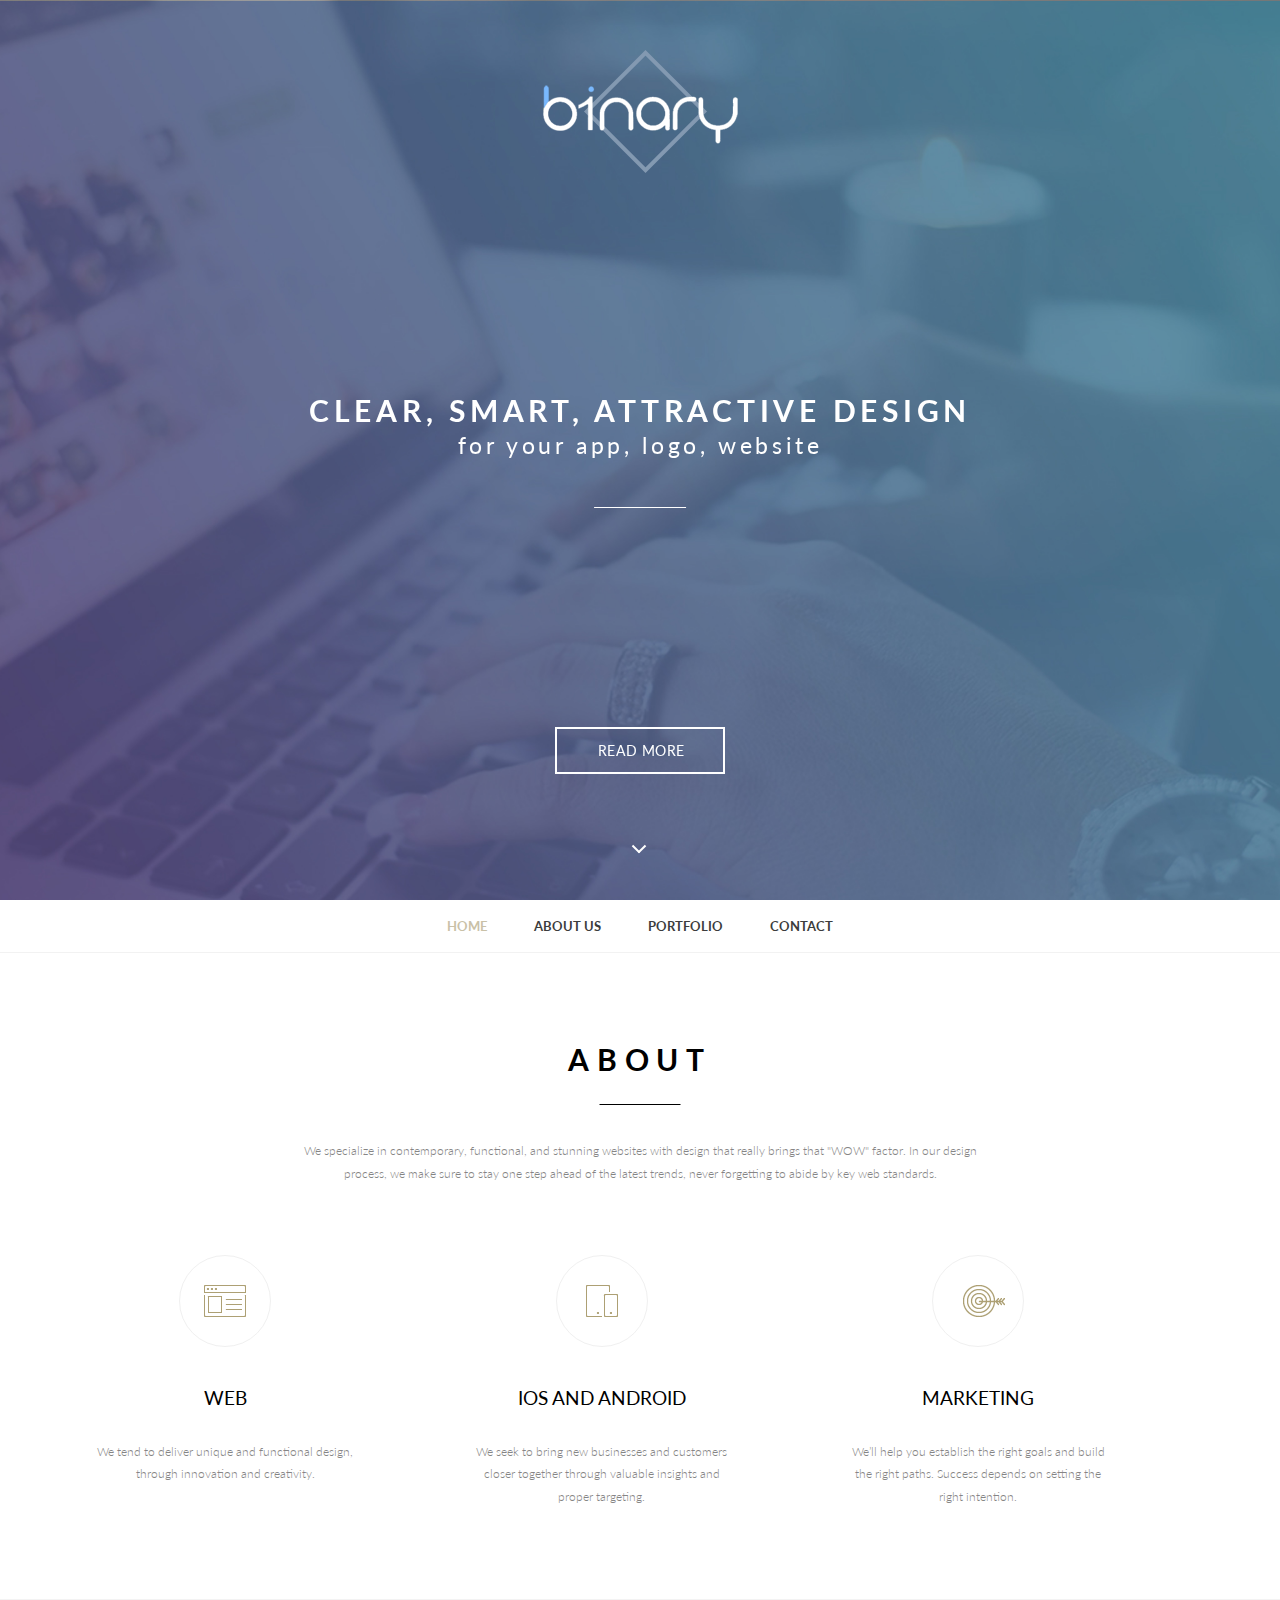
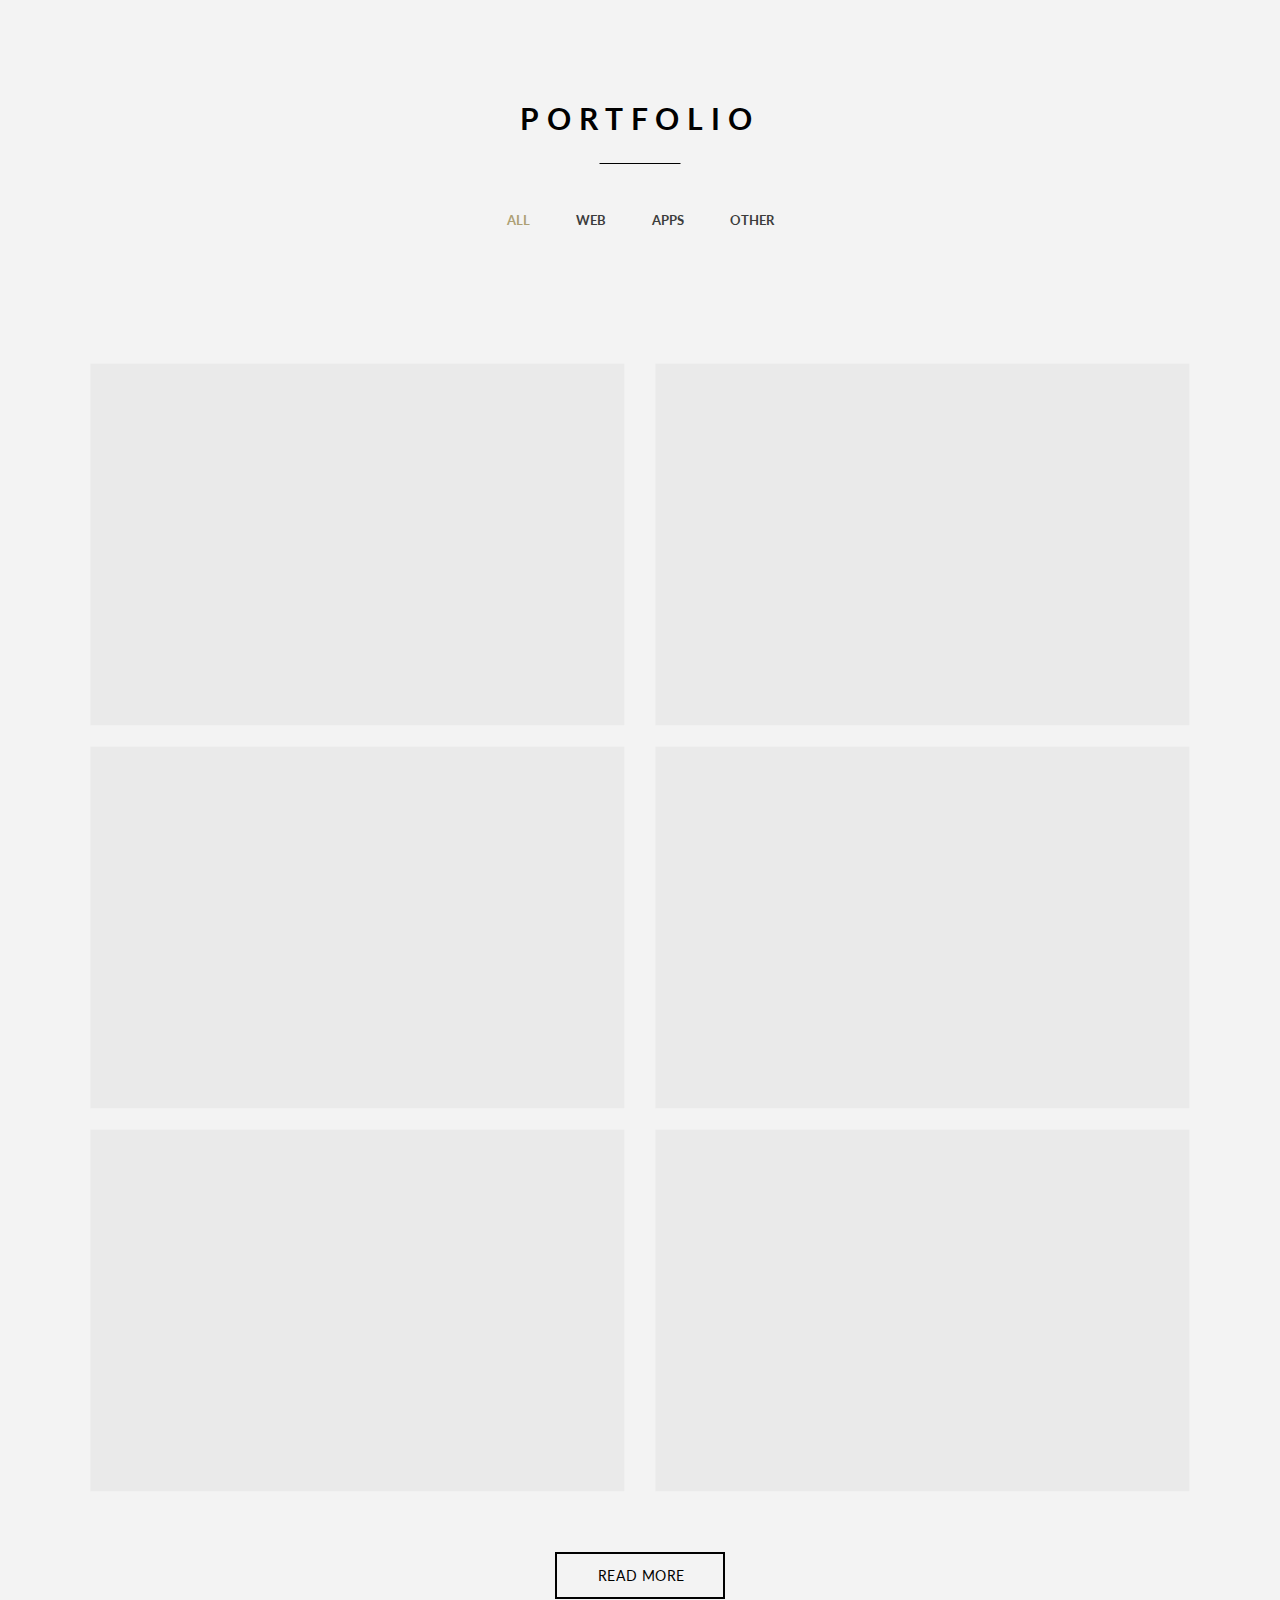
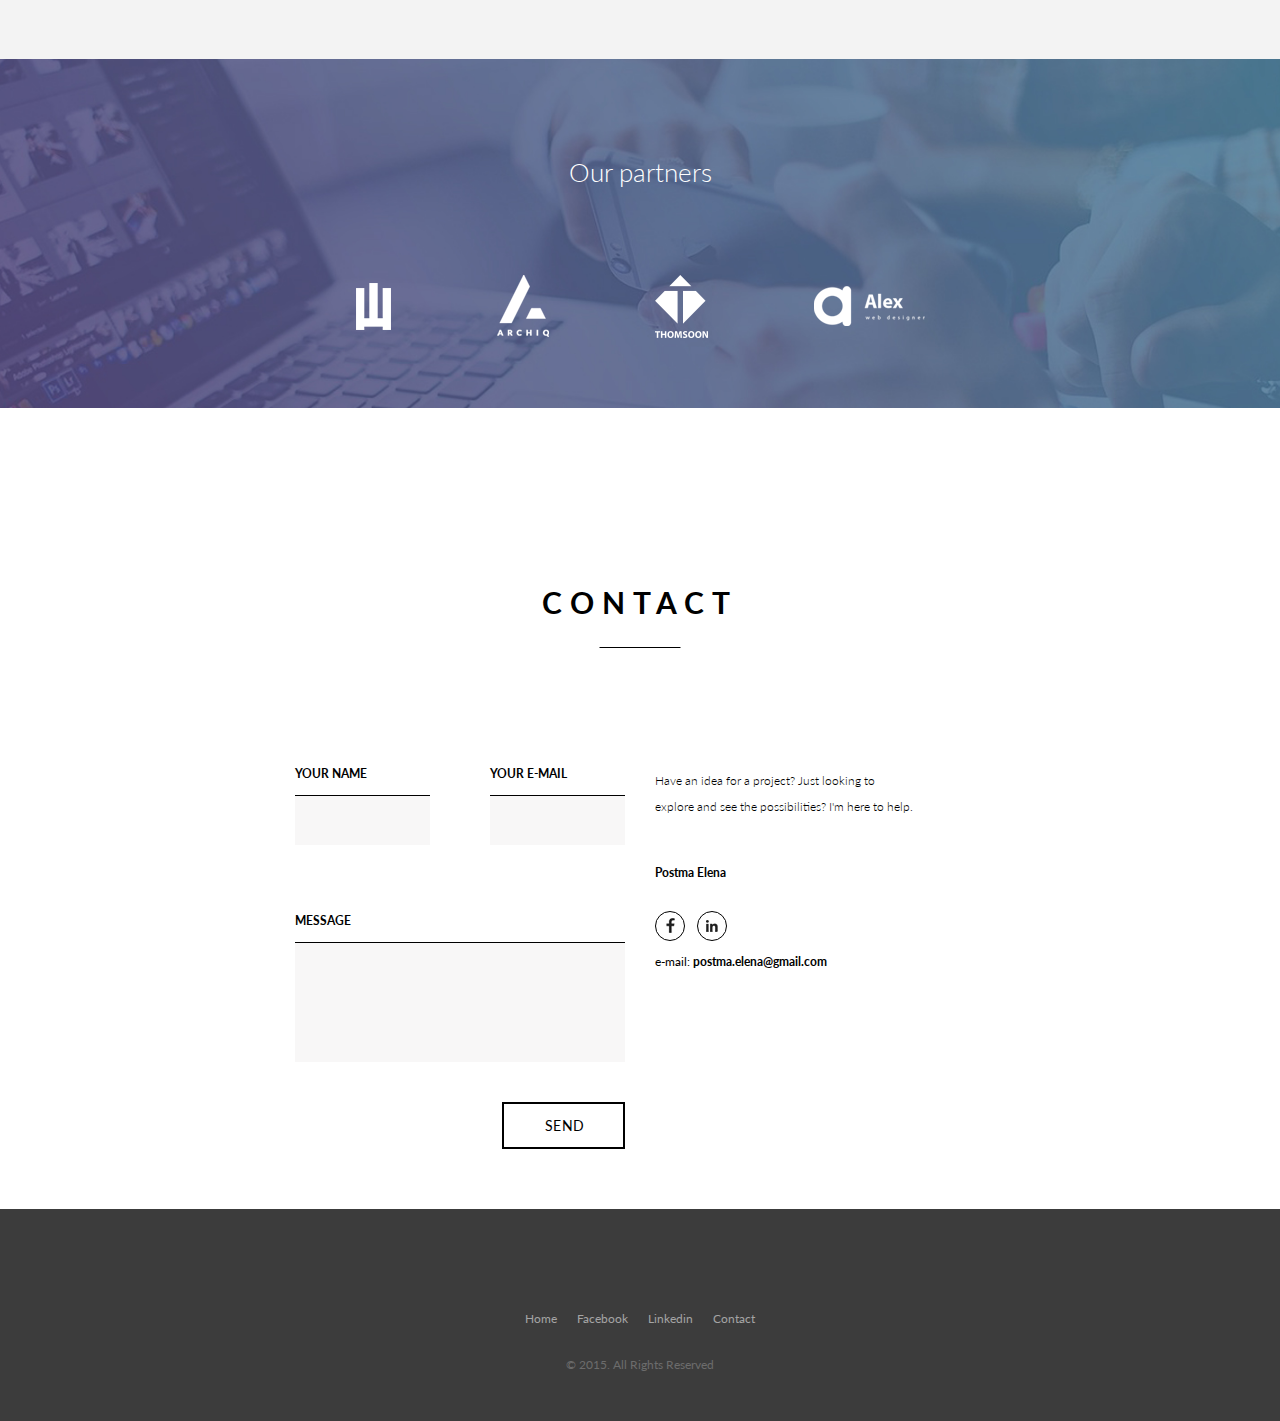
==== commit 952c93e7: "Add files via upload" ====
--- a/index.html
+++ b/index.html
@@ -21,165 +21,166 @@
 						<div class="mainblock__subtitle">for your app, logo, website</div>
 					</div>
 					<div class="mainblock__footer">
-						<a href="" class="mainblock__btn btn btn_w"><span>READ MORE</span></a>
-						<a href="" class="mainblock__arrow"></a>
+						<a href="#content" class="mainblock__btn btn btn_w goto"><span>READ MORE</span></a>
+						<a href="#content" class="mainblock__arrow goto"></a>
 					</div>
 				</div>
 			</div>
 			<div class="mainblock__bg ibg"><img src="img/BG/bigBG.jpg" alt=""></div>
-			<div class="content">
-				<div class="menu">
-					<div class="container">
-						<div class="menu__items">
-							<ul class="menu__list">
-								<li><a href="" class="menu__link menu__link_active">HOME</a></li>
-								<li><a href="" class="menu__link">ABOUT US</a></li>
-								<li><a href="" class="menu__link">PORTFOLIO</a></li>
-								<li><a href="" class="menu__link">CONTACT</a></li>
-							</ul>
-						</div>
-					</div>
-				</div>
-				<div class="about">
-					<div class="container">
-						<div class="about__header-block header-block">
-							<div class="header-block__title">ABOUT</div>
-							<div class="header-block__subtitle">We specialize in contemporary, functional, and stunning
-								websites with design that really brings that "WOW" factor.
-								In our design process, we make sure to stay one step ahead of the latest trends,
-								never forgetting to abide by key web standards.</div>
-						</div>
-						<div class="about__body">
-							<div class="about__row">
-								<div class="about__column">
-									<div class="about__item">
-										<div class="about__icon"><img src="img/item/middleL.png" alt=""></div>
-										<div class="about__title">WEB</div>
-										<div class="about__text">We tend to deliver unique and
-											functional design, through
-											innovation and creativity.</div>
-									</div>
-								</div>
-								<div class="about__column">
-									<div class="about__item">
-										<div class="about__icon"><img src="img/item/middlec.png" alt=""></div>
-										<div class="about__title">iOS AND ANDROID</div>
-										<div class="about__text">We seek to bring new businesses and
-											customers closer together through valuable
-											insights and proper targeting.</div>
-									</div>
-								</div>
-								<div class="about__column">
-									<div class="about__item">
-										<div class="about__icon about__icon_r"><img src="img/item/middleRpsd.png" alt=""></div>
-										<div class="about__title">MARKETING</div>
-										<div class="about__text">We’ll help you establish the right goals
-											and build the right paths. Success depends
-											on setting the right intention.</div>
-									</div>
-								</div>
-							</div>
-						</div>
-					</div>
-				</div>
-				<div class="portfolio">
-					<div class="container">
-						<div class="portfolio__header-block header-block">
-							<div class="header-block__title">PORTFOLIO</div>
-						</div>
-						<nav class="portfolio__filter filter">
-							<ul class="filter__list">
-								<li data-filter="1" class="filter__item active">ALL</li>
-								<li data-filter="2" class="filter__item">WEB</li>
-								<li data-filter="3" class="filter__item">APPS</li>
-								<li data-filter="4" class="filter__item">OTHER</li>
-							</ul>
-						</nav>
-						<div class="portfolio__row gallery">
-							<div class="portfolio__column f_2"><a href="img/item/block.png" class="portfolio__item"><img
-										src="img/item/block.png" alt=""></a></div>
-							<div class="portfolio__column f_2"><a href="img/item/block.png" class="portfolio__item"><img
-										src="img/item/block.png" alt=""></a></div>
-							<div class="portfolio__column f_3"><a href="img/item/block.png" class="portfolio__item"><img
-										src="img/item/block.png" alt=""></a></div>
-							<div class="portfolio__column f_3"><a href="img/item/block.png" class="portfolio__item"><img
-										src="img/item/block.png" alt=""></a></div>
-							<div class="portfolio__column f_3"><a href="img/item/block.png" class="portfolio__item"><img
-										src="img/item/block.png" alt=""></a></div>
-							<div class="portfolio__column f_4"><a href="img/item/block.png" class="portfolio__item"><img
-										src="img/item/block.png" alt=""></a></div>
-						</div>
-						<div class="portfolio__footer">
-							<a href="" class="portfolio__btn btn btn_b"><span>READ MORE</span></a>
-						</div>
-					</div>
-				</div>
-				<div class="partners">
-					<div class="container">
-						<div class="partners__title">Our partners</div>
-						<div class="partners__row">
-							<div class="partners__column">
-								<div class="partners__item"><img src="img/item/bottomL.png" alt=""></div>
-							</div>
-							<div class="partners__column">
-								<div class="partners__item"><img src="img/item/bottomLC.png" alt=""></div>
-							</div>
-							<div class="partners__column">
-								<div class="partners__item"><img src="img/item/bottomCR.png" alt=""></div>
-							</div>
-							<div class="partners__column">
-								<div class="partners__item"><img src="img/item/bottomR.png" alt=""></div>
-							</div>
-						</div>
-					</div>
-				</div>
-				<div class="contacts">
-					<div class="container">
-						<div class="contacts__header-block header-block">
-							<div class="header-block__title">CONTACT</div>
-						</div>
-						<div class="contacts__body">
-							<div class="contacts__column">
-								<form action="" method="post" class='contacts__form form-contacts'>
-									<div class="form-contacts__row">
-										<div class="form-contacts__input">
-											<div class="form-contacts__lable">YOUR NAME</div>
-											<div class="form-contacts__column">
-												<input type="text" data-value="" autocomplete="off" name="name" class="input req">
-											</div>
-										</div>
-										<div class="form-contacts__input">
-											<div class="form-contacts__lable">YOUR E-MAIL</div>
-											<div class="form-contacts__column">
-												<input type="text" data-value="" autocomplete="off" name="email"
-													class="input req email">
-											</div>
+		</div>
+		<div class="content">
+			<div class="menu">
+				<div class="container">
+					<div class="menu__items">
+						<ul class="menu__list">
+							<li><a href="" class="menu__link menu__link_active">HOME</a></li>
+							<li><a href="" class="menu__link">ABOUT US</a></li>
+							<li><a href="" class="menu__link">PORTFOLIO</a></li>
+							<li><a href="" class="menu__link">CONTACT</a></li>
+						</ul>
+					</div>
+				</div>
+			</div>
+			<div class="about">
+				<div class="container">
+					<div class="about__header-block header-block">
+						<div class="header-block__title">ABOUT</div>
+						<div class="header-block__subtitle">We specialize in contemporary, functional, and stunning
+							websites with design that really brings that "WOW" factor.
+							In our design process, we make sure to stay one step ahead of the latest trends,
+							never forgetting to abide by key web standards.</div>
+					</div>
+					<div class="about__body">
+						<div class="about__row">
+							<div class="about__column">
+								<div class="about__item">
+									<div class="about__icon"><img src="img/item/middleL.png" alt=""></div>
+									<div class="about__title">WEB</div>
+									<div class="about__text">We tend to deliver unique and
+										functional design, through
+										innovation and creativity.</div>
+								</div>
+							</div>
+							<div class="about__column">
+								<div class="about__item">
+									<div class="about__icon"><img src="img/item/middlec.png" alt=""></div>
+									<div class="about__title">iOS AND ANDROID</div>
+									<div class="about__text">We seek to bring new businesses and
+										customers closer together through valuable
+										insights and proper targeting.</div>
+								</div>
+							</div>
+							<div class="about__column">
+								<div class="about__item">
+									<div class="about__icon about__icon_r"><img src="img/item/middleRpsd.png" alt=""></div>
+									<div class="about__title">MARKETING</div>
+									<div class="about__text">We’ll help you establish the right goals
+										and build the right paths. Success depends
+										on setting the right intention.</div>
+								</div>
+							</div>
+						</div>
+					</div>
+				</div>
+			</div>
+			<div class="portfolio">
+				<div class="container">
+					<div class="portfolio__header-block header-block">
+						<div class="header-block__title">PORTFOLIO</div>
+					</div>
+					<nav class="portfolio__filter filter">
+						<ul class="filter__list">
+							<li data-filter="1" class="filter__item active">ALL</li>
+							<li data-filter="2" class="filter__item">WEB</li>
+							<li data-filter="3" class="filter__item">APPS</li>
+							<li data-filter="4" class="filter__item">OTHER</li>
+						</ul>
+					</nav>
+					<div class="portfolio__row gallery">
+						<div class="portfolio__column f_2"><a href="img/item/block.png" class="portfolio__item"><img
+									src="img/item/block.png" alt=""></a></div>
+						<div class="portfolio__column f_2"><a href="img/item/block.png" class="portfolio__item"><img
+									src="img/item/block.png" alt=""></a></div>
+						<div class="portfolio__column f_3"><a href="img/item/block.png" class="portfolio__item"><img
+									src="img/item/block.png" alt=""></a></div>
+						<div class="portfolio__column f_3"><a href="img/item/block.png" class="portfolio__item"><img
+									src="img/item/block.png" alt=""></a></div>
+						<div class="portfolio__column f_3"><a href="img/item/block.png" class="portfolio__item"><img
+									src="img/item/block.png" alt=""></a></div>
+						<div class="portfolio__column f_4"><a href="img/item/block.png" class="portfolio__item"><img
+									src="img/item/block.png" alt=""></a></div>
+					</div>
+					<div class="portfolio__footer">
+						<a href="" class="portfolio__btn btn btn_b"><span>READ MORE</span></a>
+					</div>
+				</div>
+			</div>
+			<div class="partners">
+				<div class="container">
+					<div class="partners__title">Our partners</div>
+					<div class="partners__row">
+						<div class="partners__column">
+							<div class="partners__item"><img src="img/item/bottomL.png" alt=""></div>
+						</div>
+						<div class="partners__column">
+							<div class="partners__item"><img src="img/item/bottomLC.png" alt=""></div>
+						</div>
+						<div class="partners__column">
+							<div class="partners__item"><img src="img/item/bottomCR.png" alt=""></div>
+						</div>
+						<div class="partners__column">
+							<div class="partners__item"><img src="img/item/bottomR.png" alt=""></div>
+						</div>
+					</div>
+				</div>
+			</div>
+			<div class="contacts">
+				<div class="container">
+					<div class="contacts__header-block header-block">
+						<div class="header-block__title">CONTACT</div>
+					</div>
+					<div class="contacts__body">
+						<div class="contacts__column">
+							<form action="" method="post" class='contacts__form form-contacts'>
+								<div class="form-contacts__row">
+									<div class="form-contacts__input">
+										<div class="form-contacts__lable">YOUR NAME</div>
+										<div class="form-contacts__column">
+											<input type="text" data-value="" autocomplete="off" name="name" class="input req">
 										</div>
 									</div>
 									<div class="form-contacts__input">
-										<div class="form-contacts__lable form-contacts__lable_n">MESSAGE</div>
-										<textarea data-value="" autocomplete="off" name="name" class="input"></textarea>
+										<div class="form-contacts__lable">YOUR E-MAIL</div>
+										<div class="form-contacts__column">
+											<input type="text" data-value="" autocomplete="off" name="email"
+												class="input req email">
+										</div>
 									</div>
-									<button type="submit" class="form__btn btn btn_b"><span>SEND</span></button>
-								</form>
-							</div>
-							<div class="contacts__column">
-								<div class="contacts__content">
-									<div class="contacts__text">Have an idea for a project? Just looking to
-										explore and see the possibilities?
-										I'm here to help.</div>
-									<div class="contacts__name">Postma Elena</div>
-									<div class="contacts__items">
-										<a href="" class="contacts__item"><img src="img/item/F.png" alt=""></a>
-										<a href="" class="contacts__item"><img src="img/item/in.png" alt=""></a>
-									</div>
-									<div class="contacts__email">e-mail: <a
-											href="mailto:postma.elena@gmail.com">postma.elena@gmail.com</a></div>
-								</div>
-							</div>
-						</div>
-					</div>
-				</div>
+								</div>
+								<div class="form-contacts__input">
+									<div class="form-contacts__lable form-contacts__lable_n">MESSAGE</div>
+									<textarea data-value="" autocomplete="off" name="name" class="input"></textarea>
+								</div>
+								<button type="submit" class="form__btn btn btn_b"><span>SEND</span></button>
+							</form>
+						</div>
+						<div class="contacts__column">
+							<div class="contacts__content">
+								<div class="contacts__text">Have an idea for a project? Just looking to
+									explore and see the possibilities?
+									I'm here to help.</div>
+								<div class="contacts__name">Postma Elena</div>
+								<div class="contacts__items">
+									<a href="" class="contacts__item"><img src="img/item/F.png" alt=""></a>
+									<a href="" class="contacts__item"><img src="img/item/in.png" alt=""></a>
+								</div>
+								<div class="contacts__email">e-mail: <a
+										href="mailto:postma.elena@gmail.com">postma.elena@gmail.com</a></div>
+							</div>
+						</div>
+					</div>
+				</div>
+			</div>
 <footer class="footer ">
 	<div class="container">
 		<div class="footer__body">
@@ -193,9 +194,8 @@
 			<div class="footer__text">© 2015. All Rights Reserved </div>
 		</div>
 	</div>
-</footer>			</div>
-		</div>
-		<script src="https://code.jquery.com/jquery-3.4.1.slim.min.js"></script>
+</footer>		</div>
+		<script src="https://code.jquery.com/jquery-3.3.1.min.js"></script>
 <script src="js/baguetteBox.js"></script>
 <script src="js/main.js"></script></body>
 
--- a/css/style.css
+++ b/css/style.css
@@ -291,7 +291,7 @@
 .ibg img {
   width: 0;
   height: 0;
-  position: fixed;
+  position: absolute;
   top: 0;
   left: 0;
   opacity: 0;
@@ -299,26 +299,10 @@
 }
 
 .mainblock {
-  position: absolute;
-  top: 0;
-  left: 0;
-  width: 100%;
-  height: 100%;
-  display: -webkit-box;
-  display: -ms-flexbox;
-  display: flex;
-  font-size: 0;
-  -webkit-box-orient: vertical;
-  -webkit-box-direction: normal;
-      -ms-flex-direction: column;
-          flex-direction: column;
-}
-.mainblock__content {
-  position: absolute;
-  top: 0;
-  left: 0;
-  width: 100%;
-  height: 100%;
+  -webkit-box-flex: 1;
+      -ms-flex: 1 1 auto;
+          flex: 1 1 auto;
+  position: relative;
   display: -webkit-box;
   display: -ms-flexbox;
   display: flex;
@@ -326,7 +310,20 @@
   -webkit-box-pack: center;
       -ms-flex-pack: center;
           justify-content: center;
-  z-index: 2;
+  text-align: center;
+  padding: 50px 0;
+}
+@media screen and (max-width: 767.98px), screen and (max-height: 600px) {
+  .mainblock {
+    padding: 20px 0;
+  }
+}
+.mainblock__content {
+  position: relative;
+  z-index: 1;
+  -webkit-box-flex: 1;
+      -ms-flex: 1 1 auto;
+          flex: 1 1 auto;
 }
 .mainblock__logo img {
   max-width: 100%;
@@ -434,15 +431,15 @@
   }
 }
 .mainblock__bg {
-  -webkit-box-flex: 1;
-      -ms-flex: 1 0 100%;
-          flex: 1 0 100%;
+  position: fixed;
+  width: 100%;
   height: 100%;
+  top: 0;
+  left: 0;
 }
 
 .mainblock__content .container {
-  text-align: center;
-  padding: 50px 0px;
+  height: 100%;
   display: -webkit-box;
   display: -ms-flexbox;
   display: flex;
@@ -454,12 +451,9 @@
   -webkit-box-pack: justify;
       -ms-flex-pack: justify;
           justify-content: space-between;
-  overflow: auto;
-}
-@media screen and (max-width: 767.98px), screen and (max-height: 600px) {
-  .mainblock__content .container {
-    padding: 30px 0px;
-  }
+  -webkit-box-align: center;
+      -ms-flex-align: center;
+          align-items: center;
 }
 
 .menu {
